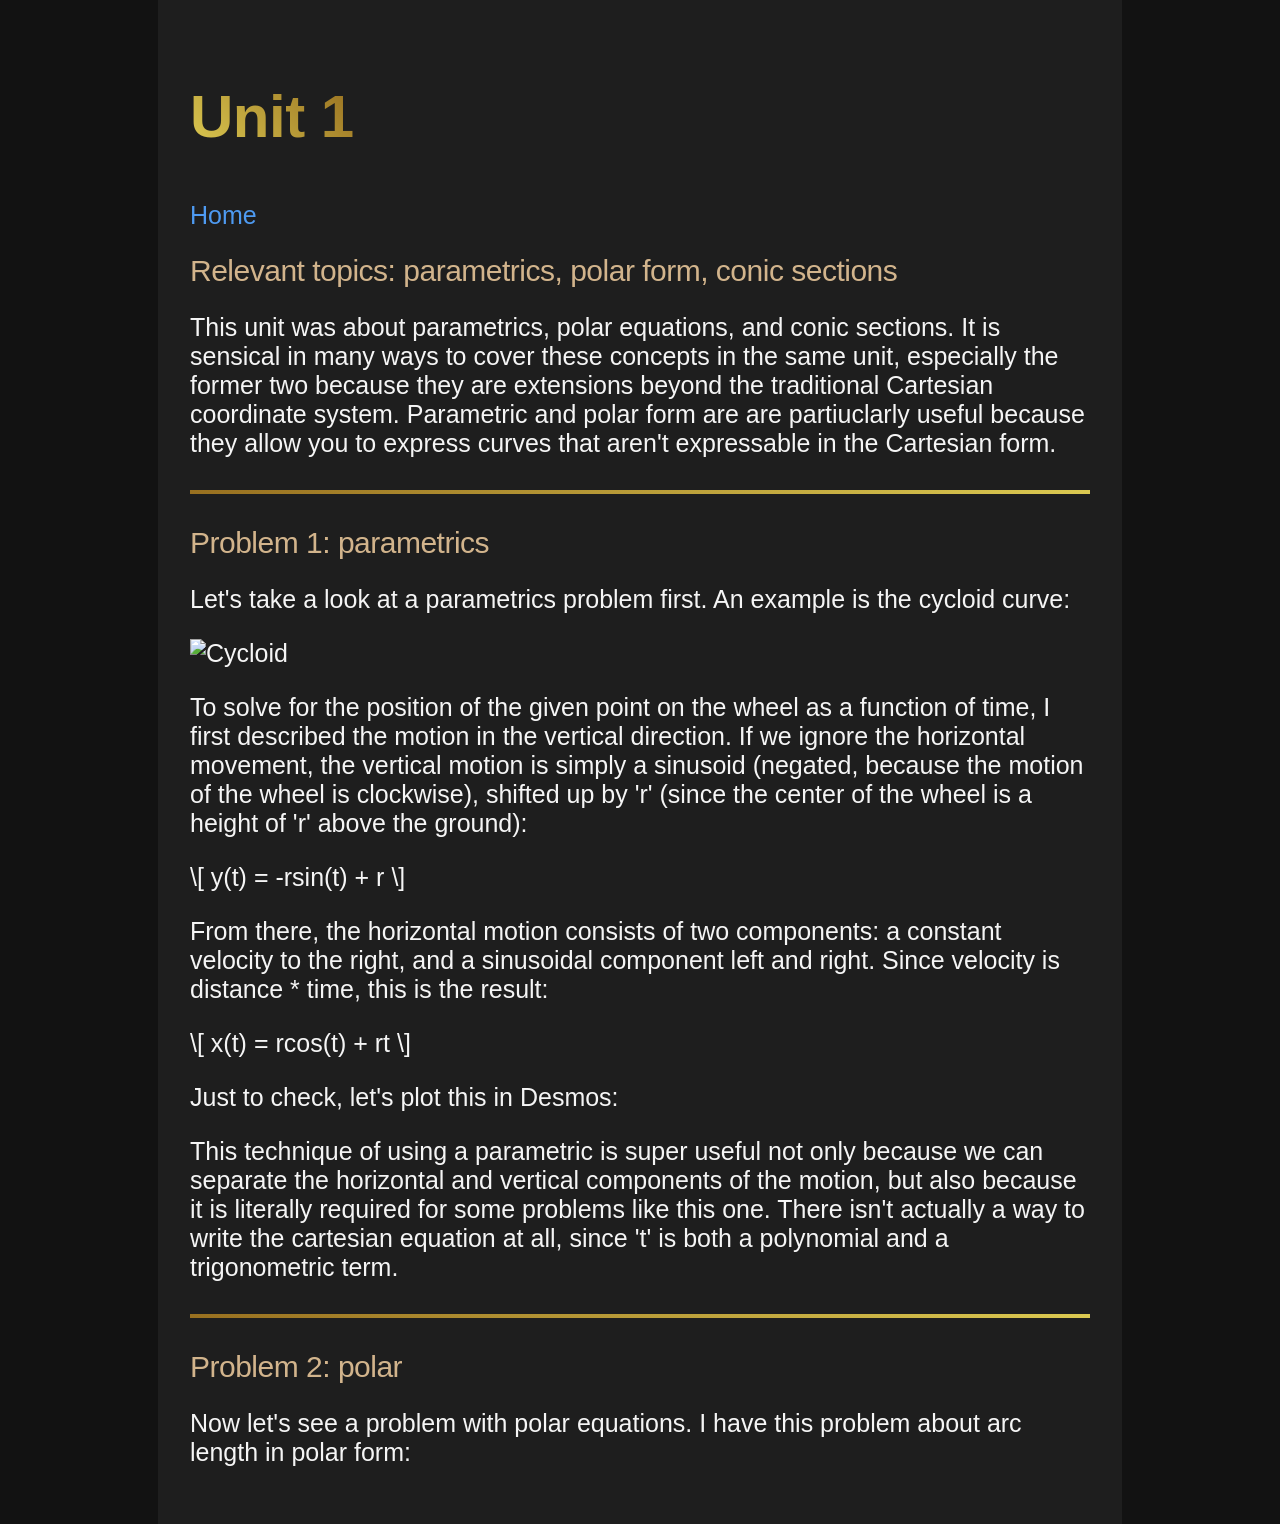
==== units/unit10.html @ 748bbd41 "first commit" ====
<!DOCTYPE html>
<html lang="en">
<head>
    <meta charset="UTF-8">
    <meta name="viewport" content="width=device-width, initial-scale=1.0">
    <title>Gurch Multi Portfolio - Unit 1</title>

</head>
    <link rel="stylesheet" href="/style.css">
    <link rel="stylesheet" href="https://cdn.jsdelivr.net/npm/katex@0.16.9/dist/katex.min.css">
    <script defer src="https://cdn.jsdelivr.net/npm/katex@0.16.9/dist/katex.min.js"></script>
    <script defer src="https://cdn.jsdelivr.net/npm/katex@0.16.9/dist/contrib/auto-render.min.js"
            onload="renderMathInElement(document.body);"></script>
</head>
</head>
<body>
    <section>
        <h1><span class="gradient">Unit 1</span></h1>
        <a href="/">Home</a>
        <h2>Relevant topics: parametrics, polar form, conic sections</h2>
        <p>
            This unit was about parametrics, polar equations, and conic sections. It is sensical in many ways
            to cover these concepts in the same unit, especially the former two because they are extensions
            beyond the traditional Cartesian coordinate system. Parametric and polar form are
            are partiuclarly useful because they allow you to express curves that aren't expressable
            in the Cartesian form.
        </p>

        <hr>

        <h2>Problem 1: parametrics</h2>
        <p>Let's take a look at a parametrics problem first. An example is the cycloid curve:</p>
        <img src="https://upload.wikimedia.org/wikipedia/commons/f/f0/Cycloid_animated_.gif" alt="Cycloid">
        <p>
            To solve for the position of the given point on the wheel as a function of time, I first
            described the motion in the vertical direction. If we ignore the horizontal movement, the
            vertical motion is simply a sinusoid (negated, because the motion of the wheel is clockwise), 
            shifted up by 'r' (since the center of the wheel is a height of 'r' above the ground):
        </p>
        <p>\[
            y(t) = -rsin(t) + r
        \]</p>
        <p>
            From there, the horizontal motion consists of two components: a constant velocity to the right,
            and a sinusoidal component left and right. Since velocity is distance * time, this is the result:
        </p>
        <p>\[
            x(t) = rcos(t) + rt
        \]</p>
        <p>Just to check, let's plot this in Desmos:</p>
        
        <p>
            This technique of using a parametric is super useful not only because we can separate the horizontal
            and vertical components of the motion, but also because it is literally required for some problems like
            this one. There isn't actually a way to write the cartesian equation at all, since 't' is both a polynomial
            and a trigonometric term.
        </p>

        <hr>
        
        <h2>Problem 2: polar</h2>
        <p>Now let's see a problem with polar equations. I have this problem about arc length in polar form:</p>

    </section>
</body>
</html>
---- style.css ----
body {
    background: #121212;
    /* Dark margins */
    margin: 0;
    font-family: 'Inter', sans-serif;
    color: whitesmoke;
}

section {
    max-width: 900px;
    margin: 0 auto;
    padding: 2rem;
    background: #1E1E1E;
    /* Lighter content area */
    min-height: 100vh;
    font-size: 25px;
}

h1 {
    font-weight: 600;
    letter-spacing: -0.5px;
    font-size: 60px;
    color: whitesmoke;
}

h2 {
    font-weight: 400;
    letter-spacing: -0.5px;
    font-size: 30px;
    color: tan;
}

a,
button {
    color: #4E9AF1;
    text-decoration: none;
}

hr {
    border: none;
    height: 4px;
    background: linear-gradient(-90deg, #dbc951, #987020);
    margin: 2rem 0;
}

li {
    border-left: 5px solid transparent;
    border-image: linear-gradient(to top, #575b35, #aea036) 1;
    border-image-slice: 1;
    padding-left: 10px;
    color: #bababa;
    margin-top: 10px;
    list-style: none;
}

.gradient {
    background: linear-gradient(45deg, #dbc951, #987020);
    -webkit-background-clip: text;
    background-clip: text;
    color: transparent;
    font-weight: bold;
}

.katex { color: #e0e0e0; }
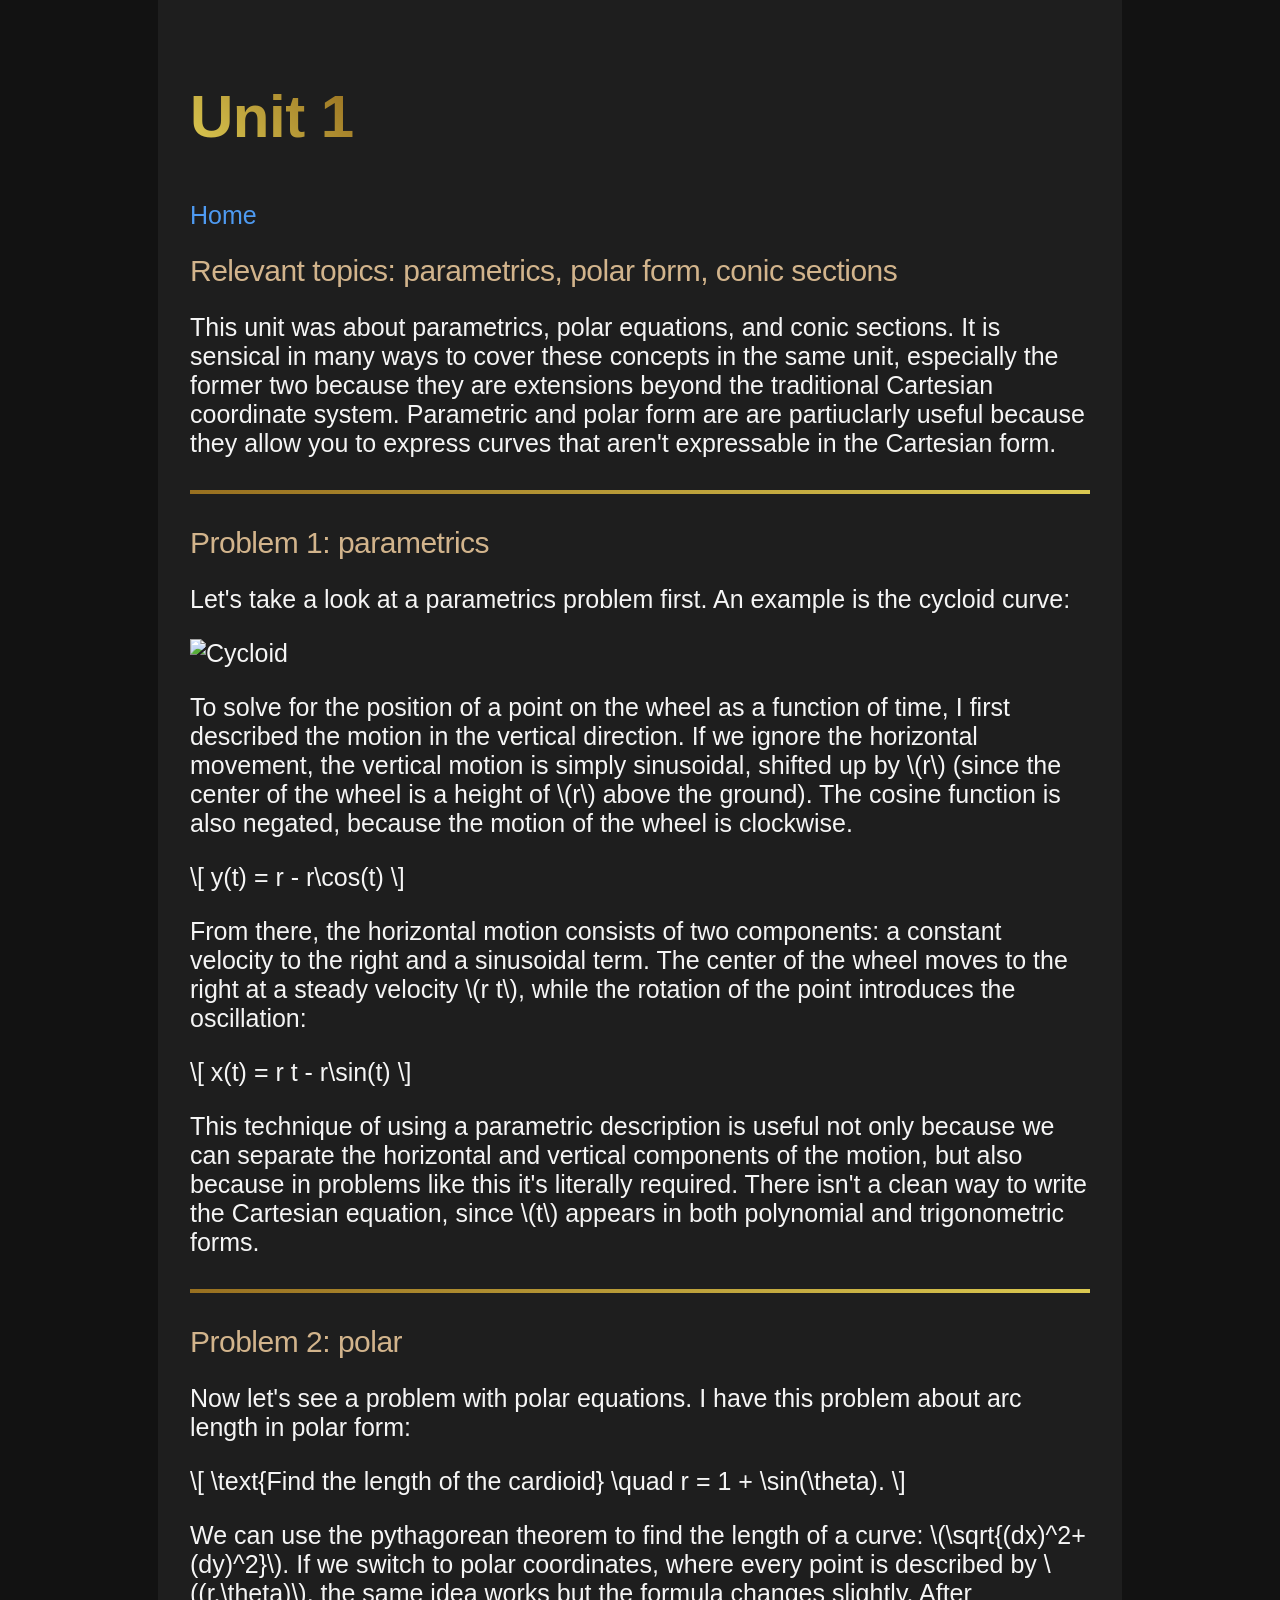
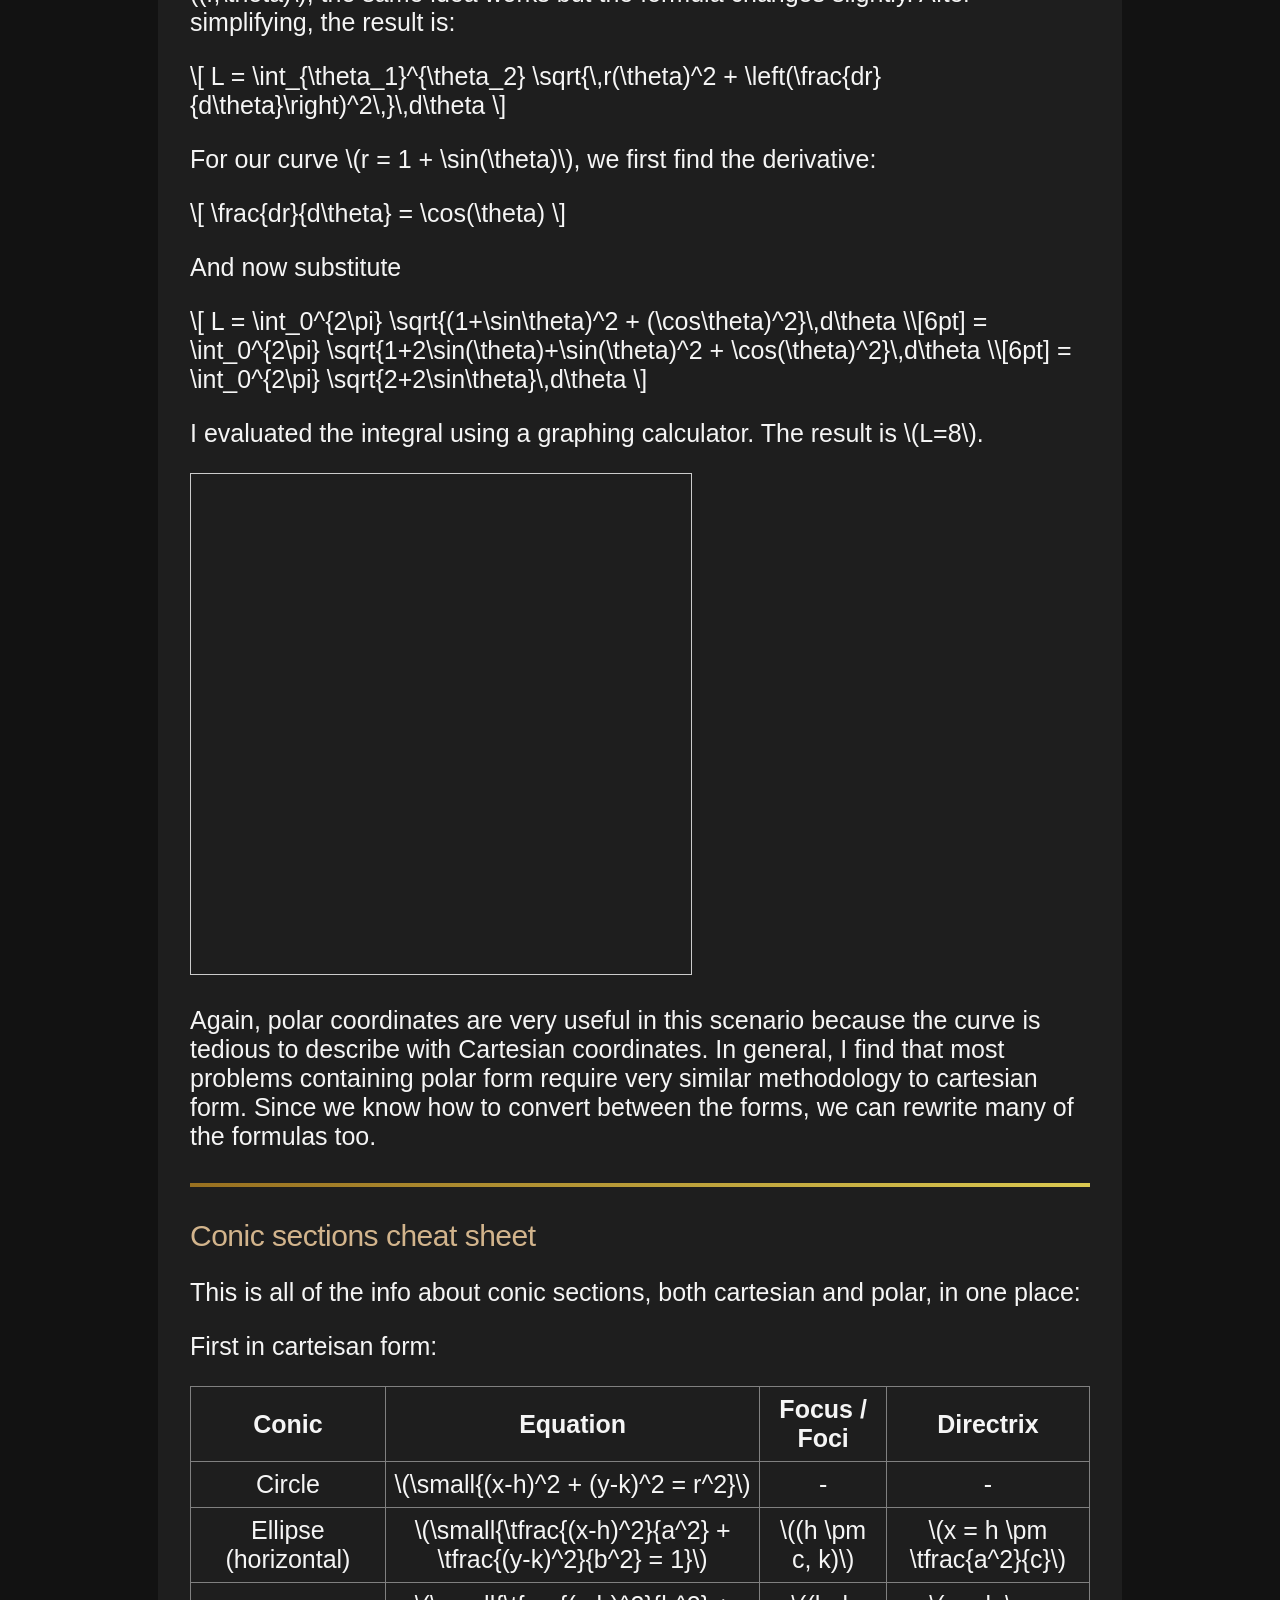
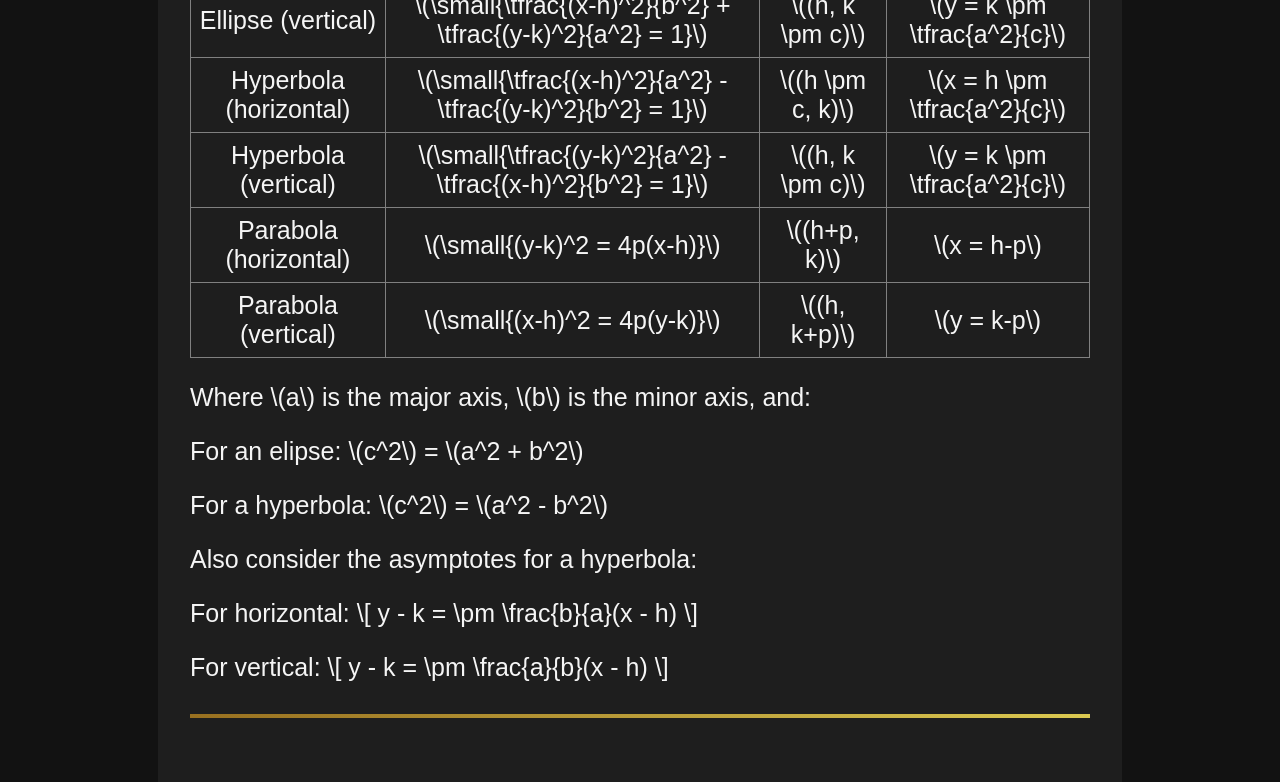
==== commit e3dadadf: "second commit" ====
--- a/units/unit10.html
+++ b/units/unit10.html
@@ -1,18 +1,20 @@
 <!DOCTYPE html>
 <html lang="en">
+
 <head>
     <meta charset="UTF-8">
     <meta name="viewport" content="width=device-width, initial-scale=1.0">
     <title>Gurch Multi Portfolio - Unit 1</title>
 
 </head>
-    <link rel="stylesheet" href="/style.css">
-    <link rel="stylesheet" href="https://cdn.jsdelivr.net/npm/katex@0.16.9/dist/katex.min.css">
-    <script defer src="https://cdn.jsdelivr.net/npm/katex@0.16.9/dist/katex.min.js"></script>
-    <script defer src="https://cdn.jsdelivr.net/npm/katex@0.16.9/dist/contrib/auto-render.min.js"
-            onload="renderMathInElement(document.body);"></script>
+<link rel="stylesheet" href="/style.css">
+<link rel="stylesheet" href="https://cdn.jsdelivr.net/npm/katex@0.16.9/dist/katex.min.css">
+<script defer src="https://cdn.jsdelivr.net/npm/katex@0.16.9/dist/katex.min.js"></script>
+<script defer src="https://cdn.jsdelivr.net/npm/katex@0.16.9/dist/contrib/auto-render.min.js"
+    onload="renderMathInElement(document.body);"></script>
 </head>
 </head>
+
 <body>
     <section>
         <h1><span class="gradient">Unit 1</span></h1>
@@ -32,35 +34,161 @@
         <p>Let's take a look at a parametrics problem first. An example is the cycloid curve:</p>
         <img src="https://upload.wikimedia.org/wikipedia/commons/f/f0/Cycloid_animated_.gif" alt="Cycloid">
         <p>
-            To solve for the position of the given point on the wheel as a function of time, I first
+            To solve for the position of a point on the wheel as a function of time, I first
             described the motion in the vertical direction. If we ignore the horizontal movement, the
-            vertical motion is simply a sinusoid (negated, because the motion of the wheel is clockwise), 
-            shifted up by 'r' (since the center of the wheel is a height of 'r' above the ground):
+            vertical motion is simply sinusoidal, shifted up by \(r\) (since the center of the wheel is a
+            height of \(r\) above the ground). The cosine function is also negated, because the motion of the wheel is
+            clockwise.
         </p>
         <p>\[
-            y(t) = -rsin(t) + r
-        \]</p>
+            y(t) = r - r\cos(t)
+            \]</p>
         <p>
-            From there, the horizontal motion consists of two components: a constant velocity to the right,
-            and a sinusoidal component left and right. Since velocity is distance * time, this is the result:
+            From there, the horizontal motion consists of two components: a constant velocity to the right
+            and a sinusoidal term. The center of the wheel moves to the right at a steady velocity \(r t\),
+            while the rotation of the point introduces the oscillation:
         </p>
         <p>\[
-            x(t) = rcos(t) + rt
-        \]</p>
-        <p>Just to check, let's plot this in Desmos:</p>
-        
+            x(t) = r t - r\sin(t)
+            \]</p>
+
         <p>
-            This technique of using a parametric is super useful not only because we can separate the horizontal
-            and vertical components of the motion, but also because it is literally required for some problems like
-            this one. There isn't actually a way to write the cartesian equation at all, since 't' is both a polynomial
-            and a trigonometric term.
+            This technique of using a parametric description is useful not only because we can separate the horizontal
+            and vertical components of the motion, but also because in problems like this it's literally required.
+            There isn't a clean way to write the Cartesian equation, since \(t\) appears in both polynomial and
+            trigonometric forms.
         </p>
 
         <hr>
-        
+
         <h2>Problem 2: polar</h2>
         <p>Now let's see a problem with polar equations. I have this problem about arc length in polar form:</p>
 
+        <p>\[
+            \text{Find the length of the cardioid} \quad r = 1 + \sin(\theta).
+            \]</p>
+
+        <p>
+            We can use the pythagorean theorem to find the length of a curve: \(\sqrt{(dx)^2+(dy)^2}\).
+            If we switch to polar coordinates, where every point is described by
+            \((r,\theta)\), the same idea works but the formula changes slightly. After simplifying, the result is:
+        </p>
+
+        <p>\[
+            L = \int_{\theta_1}^{\theta_2} \sqrt{\,r(\theta)^2 + \left(\frac{dr}{d\theta}\right)^2\,}\,d\theta
+            \]</p>
+
+        <p>
+            For our curve \(r = 1 + \sin(\theta)\), we first find the derivative:
+        </p>
+        <p>\[
+            \frac{dr}{d\theta} = \cos(\theta)
+            \]</p>
+
+        <p>And now substitute</p>
+
+        <p>\[
+            L = \int_0^{2\pi} \sqrt{(1+\sin\theta)^2 + (\cos\theta)^2}\,d\theta
+            \\[6pt]
+            = \int_0^{2\pi} \sqrt{1+2\sin(\theta)+\sin(\theta)^2 + \cos(\theta)^2}\,d\theta
+            \\[6pt]
+            = \int_0^{2\pi} \sqrt{2+2\sin\theta}\,d\theta
+            \]</p>
+
+        <p>
+            I evaluated the integral using a graphing calculator. The result is \(L=8\).
+        </p>
+
+        <iframe src="https://www.desmos.com/calculator/ncfxxjtfhn?embed" width="500" height="500"
+            style="border: 1px solid #ccc" frameborder=0></iframe>
+
+        <p>
+            Again, polar coordinates are very useful in this scenario because the curve is tedious to describe with
+            Cartesian coordinates.
+            In general, I find that most problems containing polar form require very similar methodology to cartesian
+            form. Since we know
+            how to convert between the forms, we can rewrite many of the formulas too.
+        </p>
+
+        <hr>
+
+        <h2>Conic sections cheat sheet</h2>
+        <p>This is all of the info about conic sections, both cartesian and polar, in one place:</p>
+
+        <p>First in carteisan form:</p>
+        <table border="1" cellpadding="8" cellspacing="0" style="border-collapse: collapse; text-align: center;">
+            <thead>
+                <tr>
+                    <th>Conic</th>
+                    <th>Equation</th>
+                    <th>Focus / Foci</th>
+                    <th>Directrix</th>
+                </tr>
+            </thead>
+            <tbody>
+                <tr>
+                    <td>Circle</td>
+                    <td>\(\small{(x-h)^2 + (y-k)^2 = r^2}\)</td>
+                    <td>-</td>
+                    <td>-</td>
+                </tr>
+                <tr>
+                    <td>Ellipse (horizontal)</td>
+                    <td>\(\small{\tfrac{(x-h)^2}{a^2} + \tfrac{(y-k)^2}{b^2} = 1}\)</td>
+                    <td>\((h \pm c, k)\)</td>
+                    <td>\(x = h \pm \tfrac{a^2}{c}\)</td>
+                </tr>
+                <tr>
+                    <td>Ellipse (vertical)</td>
+                    <td>\(\small{\tfrac{(x-h)^2}{b^2} + \tfrac{(y-k)^2}{a^2} = 1}\)</td>
+                    <td>\((h, k \pm c)\)</td>
+                    <td>\(y = k \pm \tfrac{a^2}{c}\)</td>
+                </tr>
+                <tr>
+                    <td>Hyperbola (horizontal)</td>
+                    <td>\(\small{\tfrac{(x-h)^2}{a^2} - \tfrac{(y-k)^2}{b^2} = 1}\)</td>
+                    <td>\((h \pm c, k)\)</td>
+                    <td>\(x = h \pm \tfrac{a^2}{c}\)</td>
+                </tr>
+                <tr>
+                    <td>Hyperbola (vertical)</td>
+                    <td>\(\small{\tfrac{(y-k)^2}{a^2} - \tfrac{(x-h)^2}{b^2} = 1}\)</td>
+                    <td>\((h, k \pm c)\)</td>
+                    <td>\(y = k \pm \tfrac{a^2}{c}\)</td>
+                </tr>
+                <tr>
+                    <td>Parabola (horizontal)</td>
+                    <td>\(\small{(y-k)^2 = 4p(x-h)}\)</td>
+                    <td>\((h+p, k)\)</td>
+                    <td>\(x = h-p\)</td>
+                </tr>
+                <tr>
+                    <td>Parabola (vertical)</td>
+                    <td>\(\small{(x-h)^2 = 4p(y-k)}\)</td>
+                    <td>\((h, k+p)\)</td>
+                    <td>\(y = k-p\)</td>
+                </tr>
+            </tbody>
+        </table>
+
+        <p>Where \(a\) is the major axis, \(b\) is the minor axis, and:</p>
+        <p>For an elipse: \(c^2\) = \(a^2 + b^2\)</p>
+        <p>For a hyperbola: \(c^2\) = \(a^2 - b^2\)</p>
+
+        <p>Also consider the asymptotes for a hyperbola:</p>
+        <p>For horizontal: \[
+            y - k = \pm \frac{b}{a}(x - h)
+            \]</p>
+
+        <p>For vertical: \[
+            y - k = \pm \frac{a}{b}(x - h)
+            \]</p>
+
+
+        <hr>
+
+        
     </section>
 </body>
+
 </html>
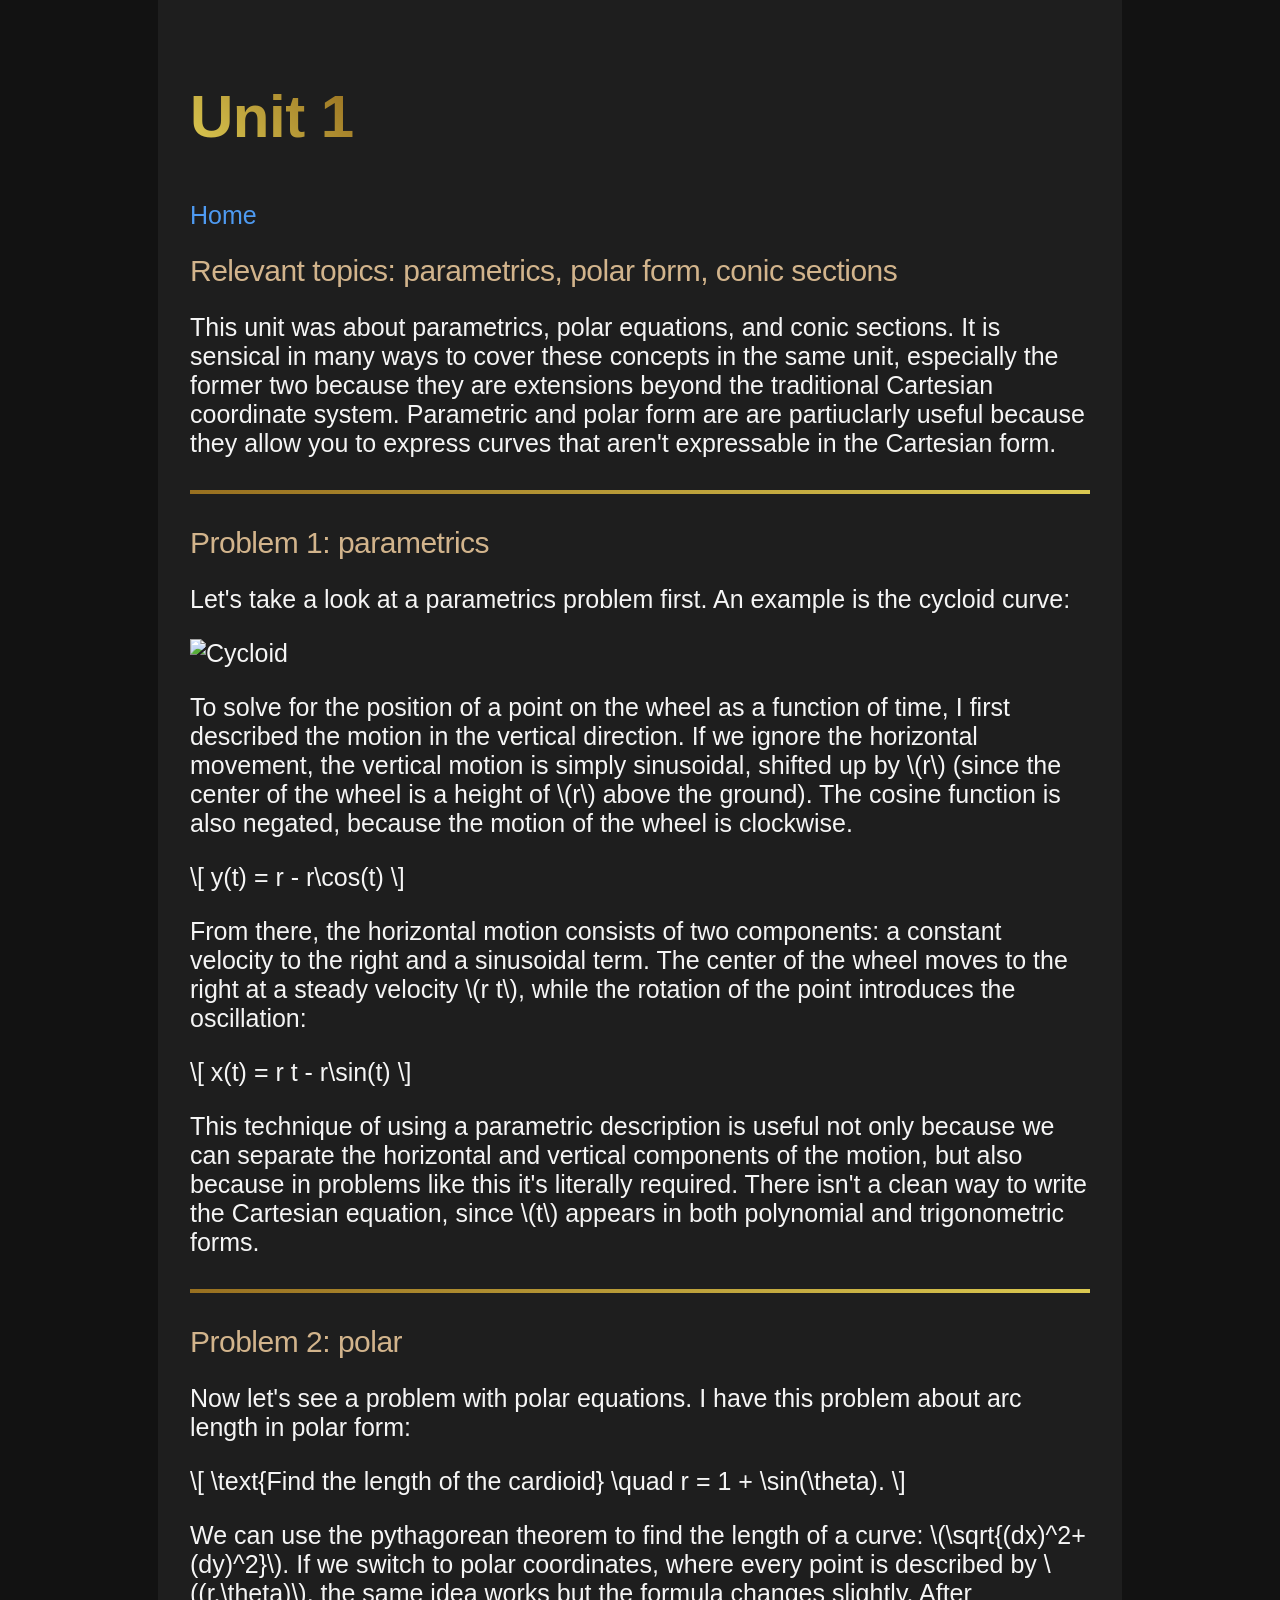
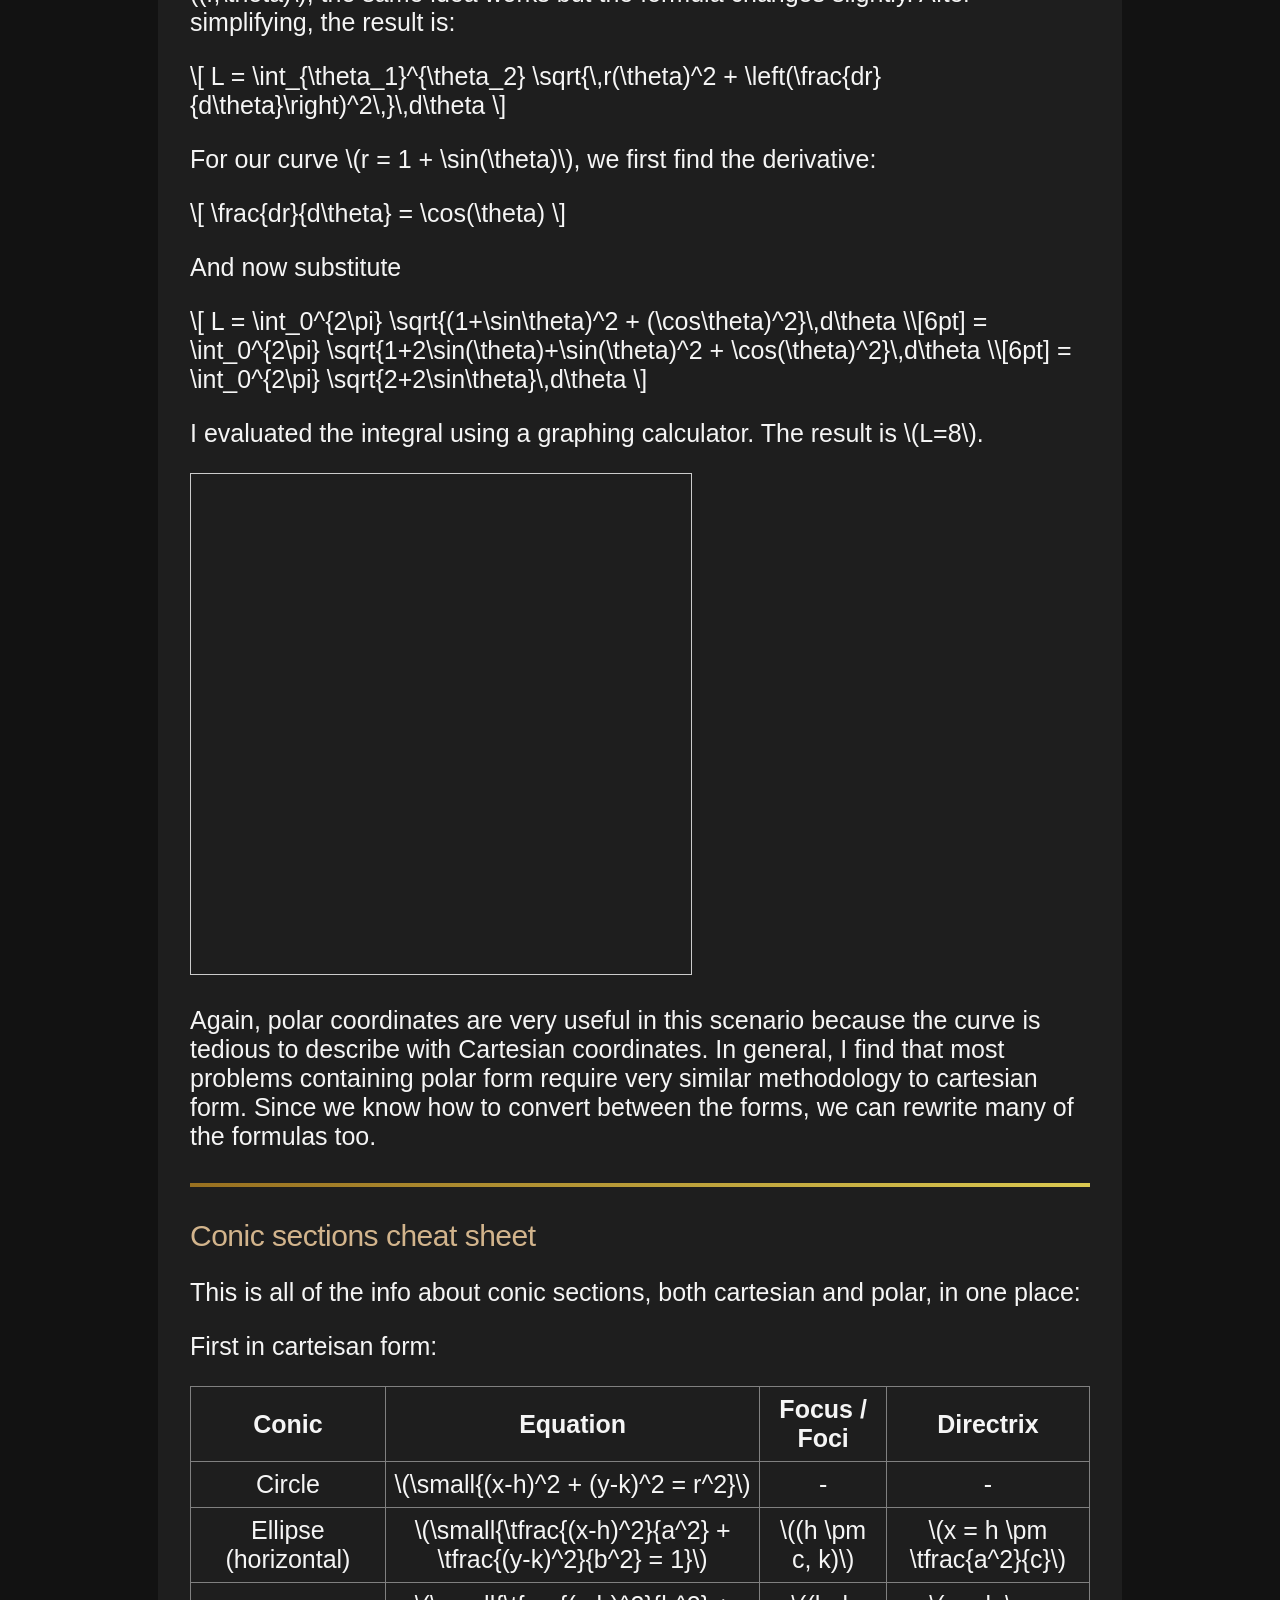
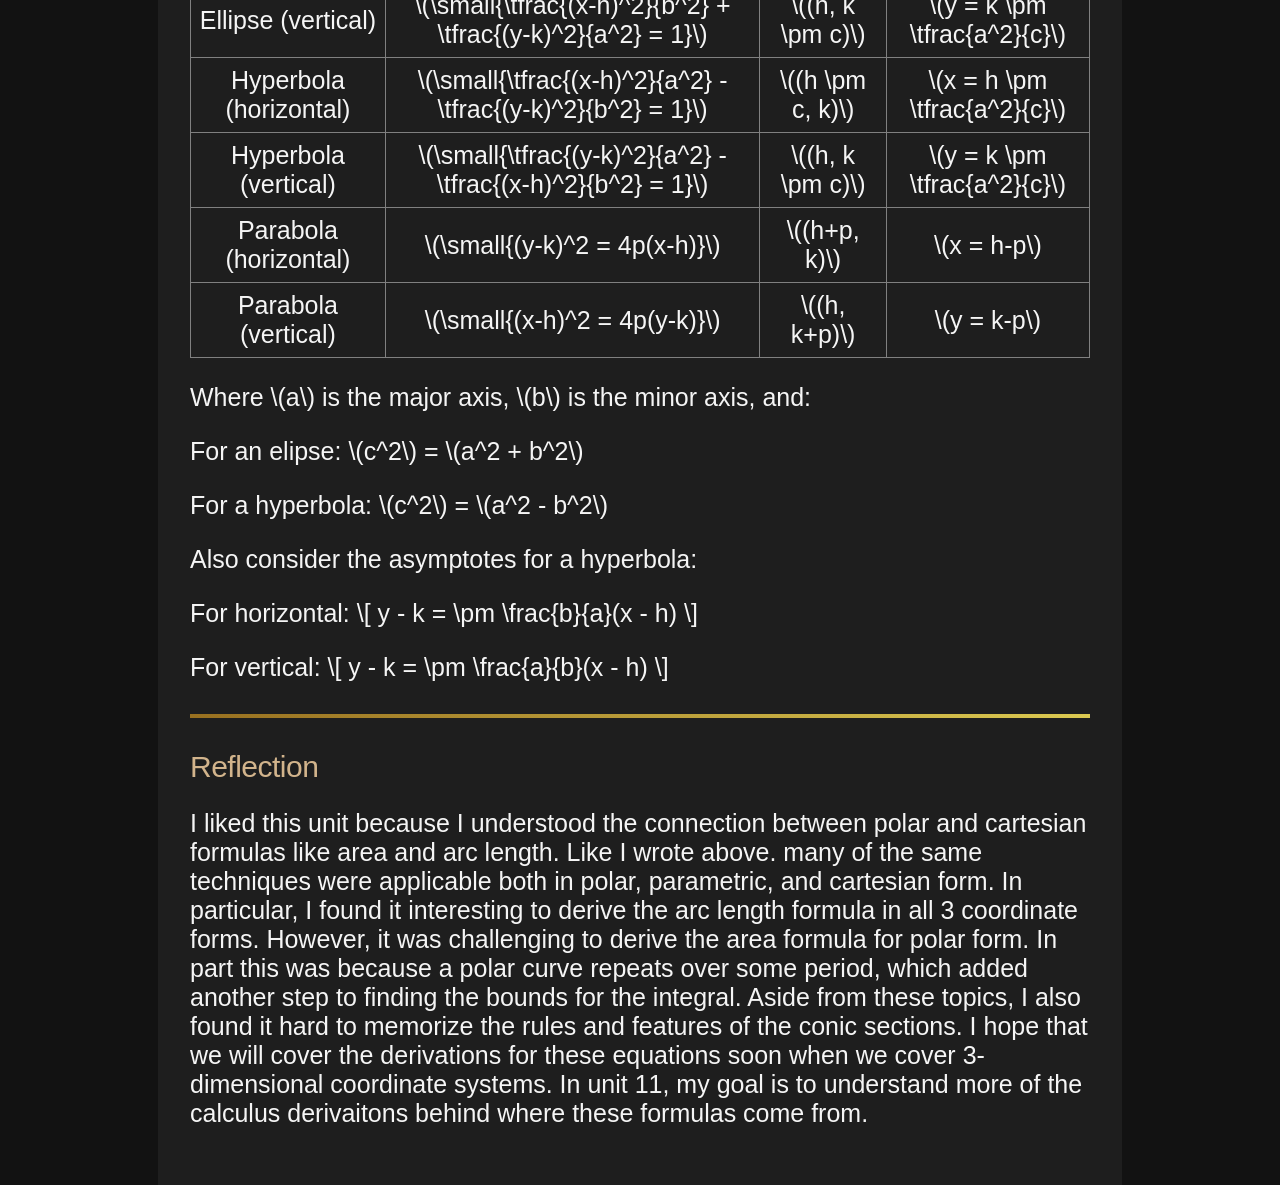
==== commit ce8b9a78: "done with u10" ====
--- a/units/unit10.html
+++ b/units/unit10.html
@@ -184,10 +184,22 @@
             y - k = \pm \frac{a}{b}(x - h)
             \]</p>
 
-
-        <hr>
-
+        <hr>
         
+        <h2>Reflection</h2>
+        <p>
+            I liked this unit because I understood the connection between polar and cartesian 
+            formulas like area and arc length. Like I wrote above. many of the same techniques
+            were applicable both in polar, parametric, and cartesian form. In particular, I found 
+            it interesting to derive the arc length formula in all 3 coordinate forms. However, it 
+            was challenging to derive the area formula for polar form. In part this was because a 
+            polar curve repeats over some period, which added another step to finding the bounds for 
+            the integral. Aside from these topics, I also found it hard to memorize the rules and features 
+            of the conic sections. I hope that we will cover the derivations for these equations soon when we 
+            cover 3-dimensional coordinate systems. In unit 11, my goal is to understand more of the calculus
+            derivaitons behind where these formulas come from.
+        </p>
+
     </section>
 </body>
 
